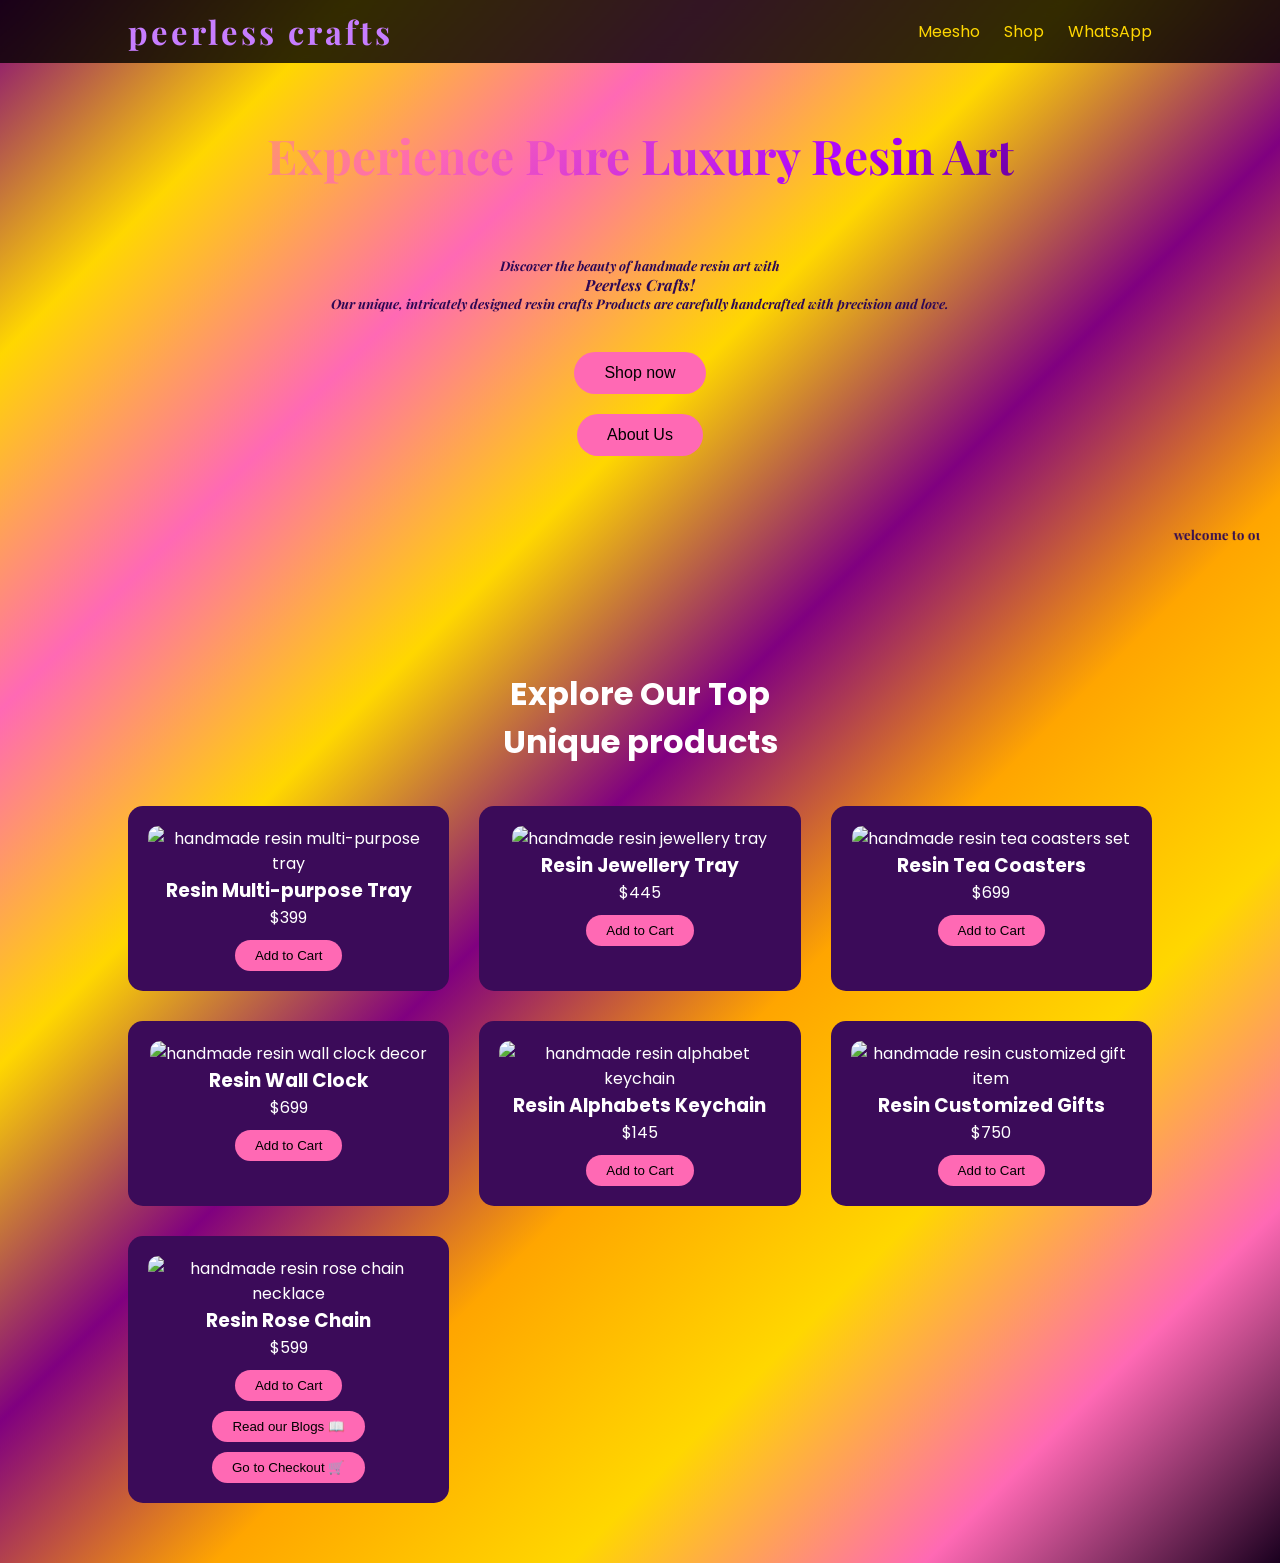
==== index.html @ 184490d0 "Update index.html" ====
<!DOCTYPE html>
<html lang="en">
<head>

<meta charset="UTF-8">
<meta name="google-site-verification" content="Aiq8viFE2QRt8FRY0ErZT-Z5D5-xjzgkNijg7POGn8A" />
<meta name="viewport" content="width=device-width, initial-scale=1.0">

<title>Peerless Crafts – Handmade Resin Art & Luxury Custom Products</title>

<meta name="description" content="Explore Peerless Crafts for handmade resin art, luxury custom designs, and unique resin products. Perfect for gifts and decor.">

<link rel="stylesheet" href="style.css">

<link href="https://fonts.googleapis.com/css2?family=Playfair+Display:wght@600&family=Poppins:wght@300;500&display=swap" rel="stylesheet">

</head>

<body>
<header>

    <div class="logo"><bold><h3>peerless crafts</h3></bold> </div>

    <nav>

        <a href="https://www.meesho.com/PeerlessCrafts?_ms=3.0.1">Meesho</a>

        <a href="#products">Shop</a>

        <a href="https://whatsapp.com/channel/0029VbBbncLLNSa7fEdqFt1w">WhatsApp</a>

    </nav>

</header>



<section class="hero">

    <h1 class="animated-heading">Experience Pure Luxury Resin Art</h1>

    </center>

    <p><h5> <i>Discover the beauty of handmade resin art with <h3><b><em>Peerless Crafts!</b></em></h3>

Our unique, intricately designed resin crafts Products are carefully handcrafted with precision and love.</i></h5>

 </p>

    <a href="checkout.html">

   <button>Shop now</button>

</a>

</br>

<a href="about.html">

   <button>About Us</button>

</a>

   

    <marquee behavior="scroll" direction="left" colour="blue">

<h5> welcome to our PEERLESS CRAFTS Resin store...explore the wild range of unique resin products.</h5>

    </marquee>
</section>
<section id="products" class="products">

    <h2>Explore Our Top <br>Unique products</h2>

    <div class="product-grid">

        

    <div class="product-card">

        <img src="https://i.ibb.co/cXTvMCxx/IMG-20260303-040508.jpg" alt="handmade resin multi-purpose tray">

        <h3>Resin Multi-purpose Tray</h3>

        <p>$399</p>

        <button onclick="addToCart('Resin Multi-purpose Tray', 399)">Add to Cart</button>

    </div>



    <div class="product-card">

        <img src="https://i.ibb.co/p6ynz5Ky/IMG-20260303-WA0002.jpg" alt="handmade resin jewellery tray">

        <h3>Resin Jewellery Tray</h3>

        <p>$445</p>

        <button onclick="addToCart('Resin Jewellery Tray', 445)">Add to Cart</button>

    </div>



    <div class="product-card">

        <img src="https://i.ibb.co/SXm0ck8B/IMG-20260309-WA0003.jpg" alt="handmade resin tea coasters set">

        <h3>Resin Tea Coasters</h3>

        <p>$699</p>

        <button onclick="addToCart('Resin Tea Coasters', 699)">Add to Cart</button>

    </div>

        

    <div class="product-card">

        <img src="https://i.ibb.co/00GGq4N/IMG-20260309-WA0001.jpg" alt="handmade resin wall clock decor">

        <h3>Resin Wall Clock</h3>

        <p>$699</p>

        <button onclick="addToCart('Resin Wall Clock', 699)">Add to Cart</button>

    </div>



    <div class="product-card">

        <img src="https://i.ibb.co/5hvP3KL4/IMG-20260309-WA0004.jpg" alt="handmade resin alphabet keychain">

        <h3>Resin Alphabets Keychain</h3>

        <p>$145</p>

        <button onclick="addToCart('Resin Alphabets Keychain', 145)">Add to Cart</button>

    </div>



    <div class="product-card">

        <img src="https://i.ibb.co/cX6BkC4p/images-4.jpg" alt="handmade resin customized gift item">

        <h3>Resin Customized Gifts</h3>

        <p>$750</p>

        <button onclick="addToCart('Resin Customised Gifts', 750)">Add to Cart</button>

    </div>



    <div class="product-card">

        <img src="https://i.ibb.co/wFL7BYT6/IMG-20260309-WA0002.jpg" alt="handmade resin rose chain necklace">

        <h3>Resin Rose Chain</h3>

        <p>$599</p>

        <button onclick="addToCart('Resin Rose Chain', 599)"> Add to Cart</button>
<div>
<a href="blog.html">

   <button>Read our Blogs 📖</button>

</a>

</br>

<a href="checkout.html">

   <button> Go to Checkout 🛒</button>

</a>
    
</div>  

</section>

<script>
function addToCart(name, price){
let cart = JSON.parse(localStorage.getItem("cart")) || [];
cart.push({name, price});
localStorage.setItem("cart", JSON.stringify(cart));
}
</script>

</body>
    </html>
---- style.css ----
*{
    margin:0;
    padding:0;
    box-sizing:border-box;
}

body{
    font-family: 'Poppins', sans-serif;
    background: linear-gradient(135deg,#800080,#FFD700,#FF69B4,#FFD700,#800080,#FFA500,#FFD700,#FF69B4,#1a001f);
    color:white;
}

/* HEADER */
header{
    display:flex;
    justify-content:space-between;
    align-items:center;
    padding:10px 10%;
    background: rgba(0,0,0,0.8);
    backdrop-filter: blur(10px);
}

.logo{
    font-family: 'Playfair Display', serif;
    font-size:28px;
    color:#c77dff;
    letter-spacing:3px;
    animation: glow 2s infinite alternate;
}

@keyframes glow{
    from { text-shadow: 0 0 10px #FFD700; }
    to { text-shadow: 0 0 25px #c77dff, 0 0 40px #FF69B4; }
}

nav a{
    color:#FFD700;
    text-decoration:none;
    margin-left:20px;
    transition:0.3s;
}

nav a:hover{
    color:#c77dff;
}

/* HERO */
.hero{
    text-align:center;
    padding:60px 20px 40px; /* FIXED spacing */
}

.animated-heading{
    font-size:48px;
    font-family: 'Playfair Display', serif;
    background: linear-gradient(135deg,#FFD700,#FF69B4,#AA00FF,#1a001f);
    -webkit-background-clip:text;
    -webkit-text-fill-color:transparent;
    animation: fadeIn 2s ease-in-out;
}

@keyframes fadeIn{
    from{opacity:0; transform:translateY(-30px);}
    to{opacity:1; transform:translateY(0);}
}

.hero button{
    margin-top:20px;
    padding:12px 30px;
    background:#FF69B4;
    border:none;
    color:black;
    font-size:16px;
    cursor:pointer;
    border-radius:30px;
    transition:0.4s;
}

.hero button:hover{
    transform:scale(1.1);
}

/* PRODUCTS */
.products{
    padding:60px 10%;
}

.products h2{
    text-align:center;
    margin-bottom:40px;
    font-size:32px;
}

.product-grid{
    display:grid;
    grid-template-columns: repeat(auto-fit,minmax(250px,1fr));
    gap:30px;
}

.product-card{
    background:#3B0B59;
    padding:20px;
    border-radius:15px;
    text-align:center;
    transition:0.4s;
}

.product-card:hover{
    transform:translateY(-10px);
    box-shadow:0 0 60px #FF69B4;
}

.product-card img{
    width:100%;
    border-radius:10px;
}

.product-card button{
    margin-top:10px;
    padding:8px 20px;
    background:#FF69B4;
    border:none;
    color:black;
    border-radius:20px;
    cursor:pointer;
    transition:0.3s;
}

.product-card button:hover{
    transform:scale(1.05);
}

/* FOOTER */
footer{
    text-align:center;
    color:purple;
    padding:20px;
    margin-top:50px;
}

/* TEXT STYLE */
h5{
    color:#2E0854;
    margin-top:50px;
    padding:20px;
    font-family: 'Playfair Display', serif;
    animation: fadeIn 2s ease-in-out;
}
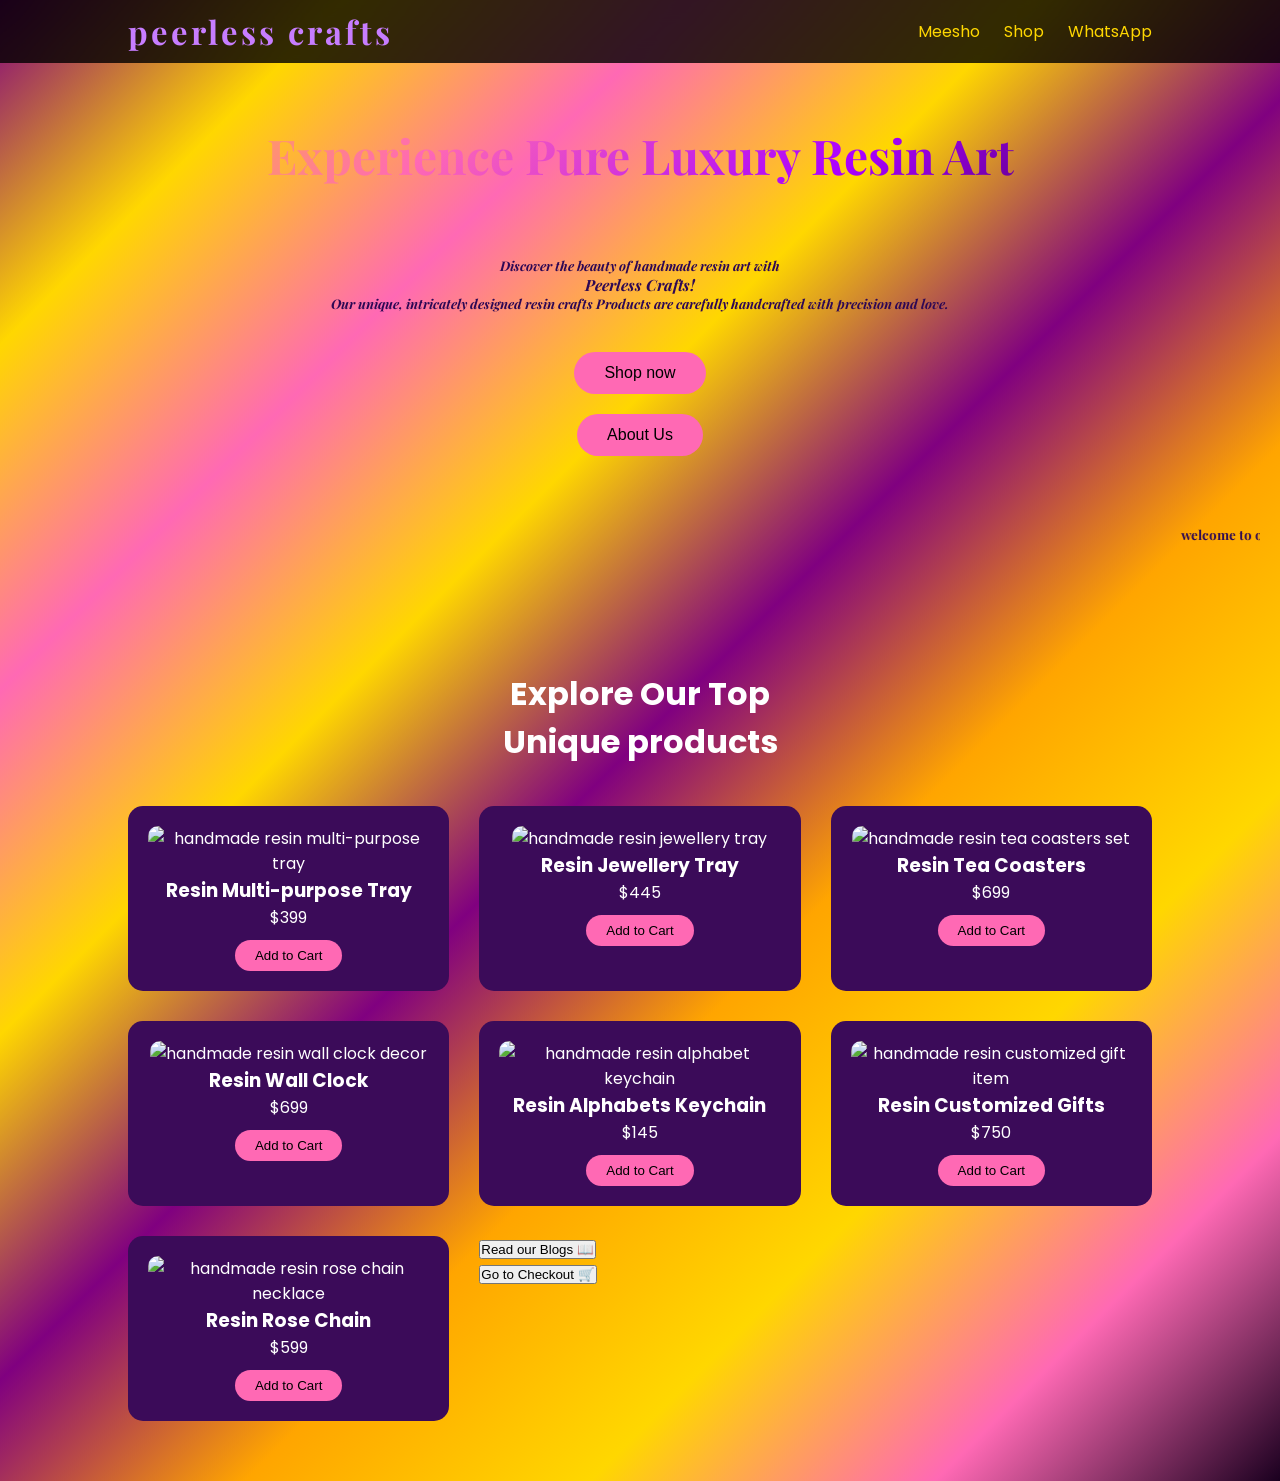
==== commit 0f6f7170: "Update index.html" ====
--- a/index.html
+++ b/index.html
@@ -170,6 +170,9 @@
         <p>$599</p>
 
         <button onclick="addToCart('Resin Rose Chain', 599)"> Add to Cart</button>
+
+    </div>
+        
 <div>
 <a href="blog.html">
 
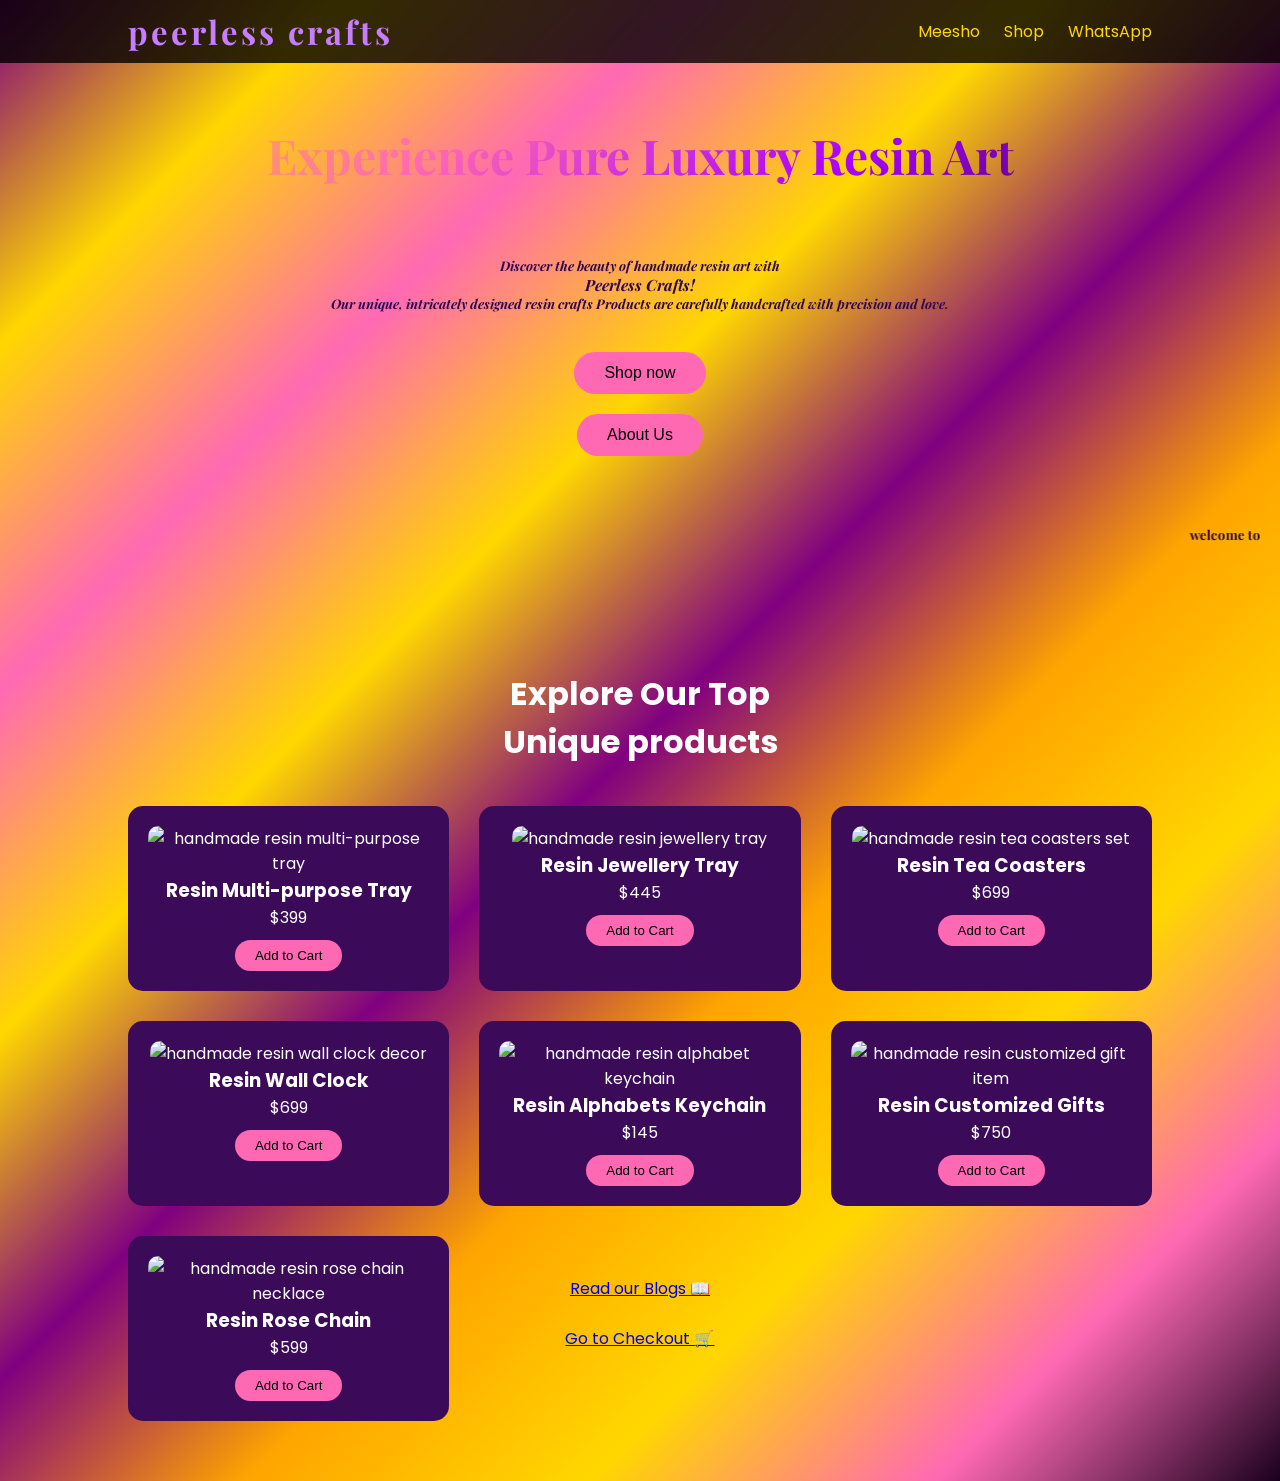
==== commit ad8ece18: "Update index.html" ====
--- a/index.html
+++ b/index.html
@@ -172,22 +172,13 @@
         <button onclick="addToCart('Resin Rose Chain', 599)"> Add to Cart</button>
 
     </div>
-        
-<div>
-<a href="blog.html">
-
-   <button>Read our Blogs 📖</button>
-
-</a>
-
-</br>
-
-<a href="checkout.html">
-
-   <button> Go to Checkout 🛒</button>
-
-</a>
-    
+        <centre>
+        <div style="text-align:center; margin-top:40px;">
+    <a href="blog.html" class="main-btn">Read our Blogs 📖</a>
+    <br><br>
+    <a href="checkout.html" class="main-btn">Go to Checkout 🛒</a>
+        </div>
+        </centre>
 </div>  
 
 </section>
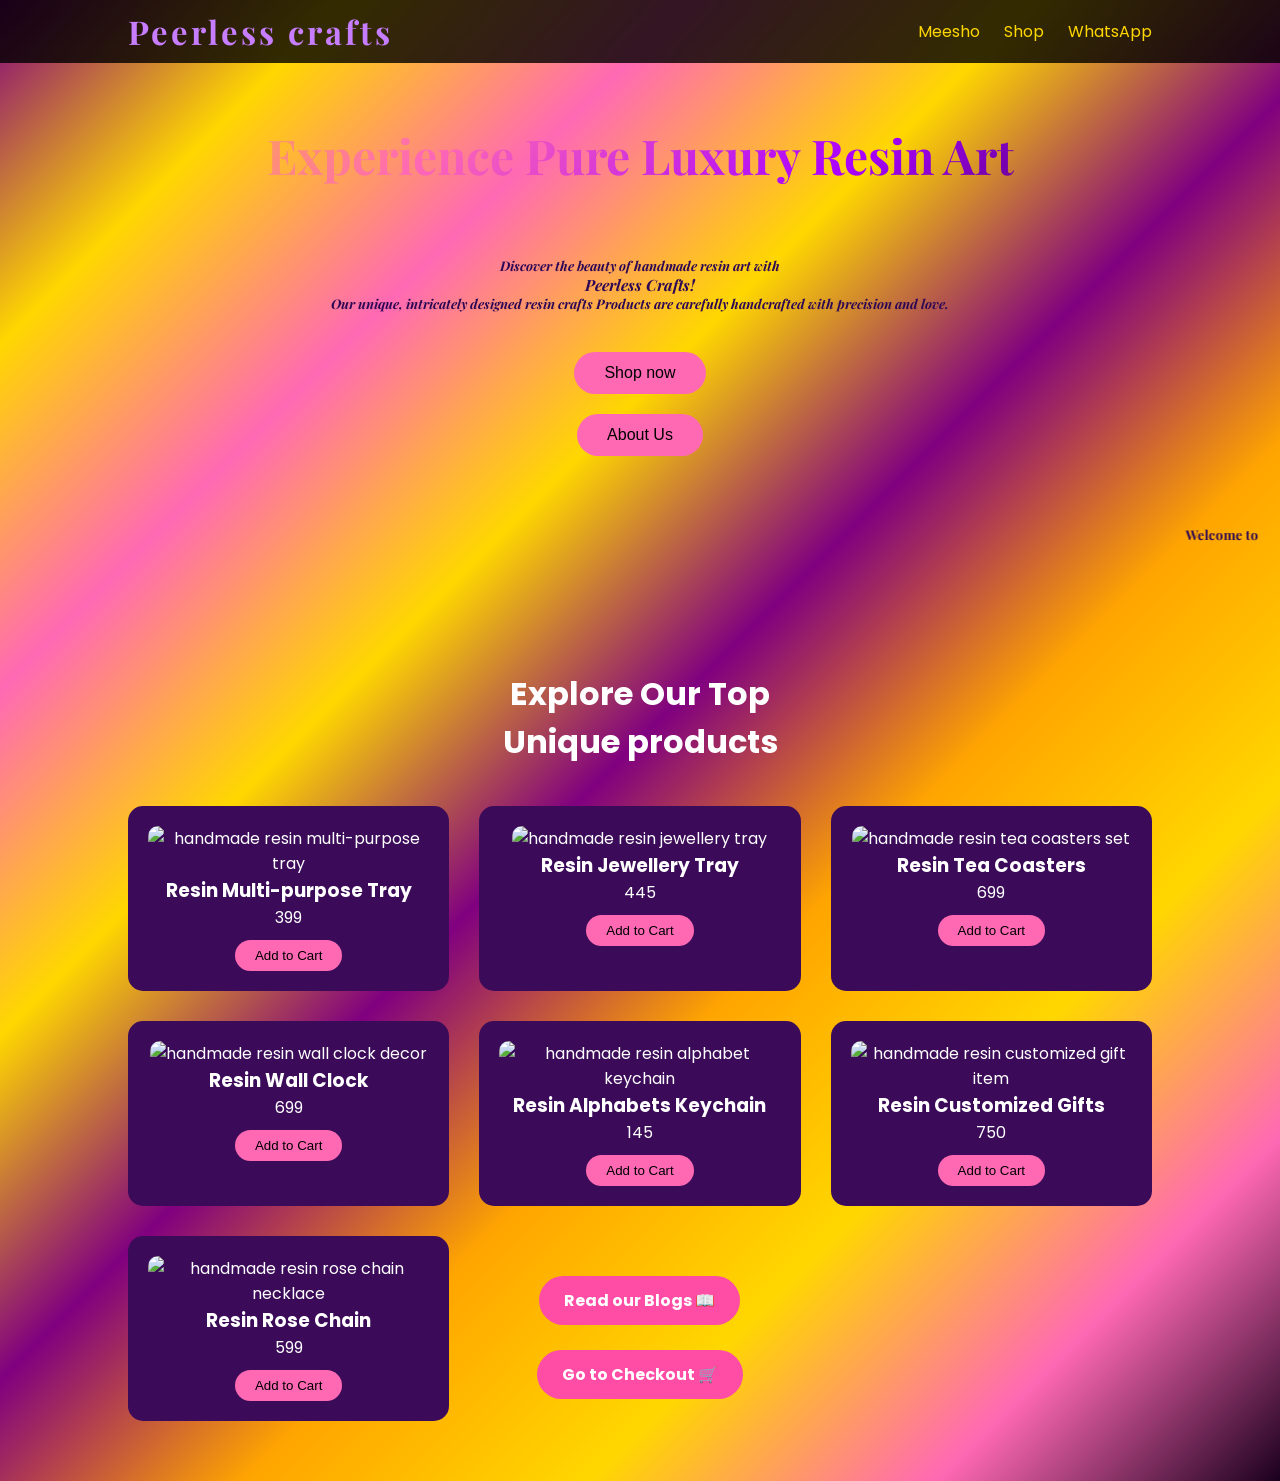
==== commit 705a5123: "Update index.html" ====
--- a/index.html
+++ b/index.html
@@ -19,7 +19,7 @@
 <body>
 <header>
 
-    <div class="logo"><bold><h3>peerless crafts</h3></bold> </div>
+    <div class="logo"><bold><h3>Peerless crafts</h3></bold> </div>
 
     <nav>
 
@@ -65,7 +65,7 @@
 
     <marquee behavior="scroll" direction="left" colour="blue">
 
-<h5> welcome to our PEERLESS CRAFTS Resin store...explore the wild range of unique resin products.</h5>
+<h5> Welcome to our PEERLESS CRAFTS Resin store...explore the wild range of unique resin products.</h5>
 
     </marquee>
 </section>
@@ -83,7 +83,7 @@
 
         <h3>Resin Multi-purpose Tray</h3>
 
-        <p>$399</p>
+        <p>399</p>
 
         <button onclick="addToCart('Resin Multi-purpose Tray', 399)">Add to Cart</button>
 
@@ -97,7 +97,7 @@
 
         <h3>Resin Jewellery Tray</h3>
 
-        <p>$445</p>
+        <p>445</p>
 
         <button onclick="addToCart('Resin Jewellery Tray', 445)">Add to Cart</button>
 
@@ -111,7 +111,7 @@
 
         <h3>Resin Tea Coasters</h3>
 
-        <p>$699</p>
+        <p>699</p>
 
         <button onclick="addToCart('Resin Tea Coasters', 699)">Add to Cart</button>
 
@@ -125,7 +125,7 @@
 
         <h3>Resin Wall Clock</h3>
 
-        <p>$699</p>
+        <p>699</p>
 
         <button onclick="addToCart('Resin Wall Clock', 699)">Add to Cart</button>
 
@@ -139,7 +139,7 @@
 
         <h3>Resin Alphabets Keychain</h3>
 
-        <p>$145</p>
+        <p>145</p>
 
         <button onclick="addToCart('Resin Alphabets Keychain', 145)">Add to Cart</button>
 
@@ -153,7 +153,7 @@
 
         <h3>Resin Customized Gifts</h3>
 
-        <p>$750</p>
+        <p>750</p>
 
         <button onclick="addToCart('Resin Customised Gifts', 750)">Add to Cart</button>
 
@@ -167,7 +167,7 @@
 
         <h3>Resin Rose Chain</h3>
 
-        <p>$599</p>
+        <p>599</p>
 
         <button onclick="addToCart('Resin Rose Chain', 599)"> Add to Cart</button>
 
--- a/style.css
+++ b/style.css
@@ -146,4 +146,20 @@
     font-family: 'Playfair Display', serif;
     animation: fadeIn 2s ease-in-out;
 }
+.main-btn {
+    display: inline-block;
+    background: #ff4da6;
+    color: white;
+    padding: 12px 25px;
+    border-radius: 25px;
+    text-decoration: none;
+    font-size: 16px;
+    font-weight: bold;
+    transition: 0.3s;
+}
 
+.main-btn:hover {
+    background: #ff1a8c;
+    transform: scale(1.05);
+}
+
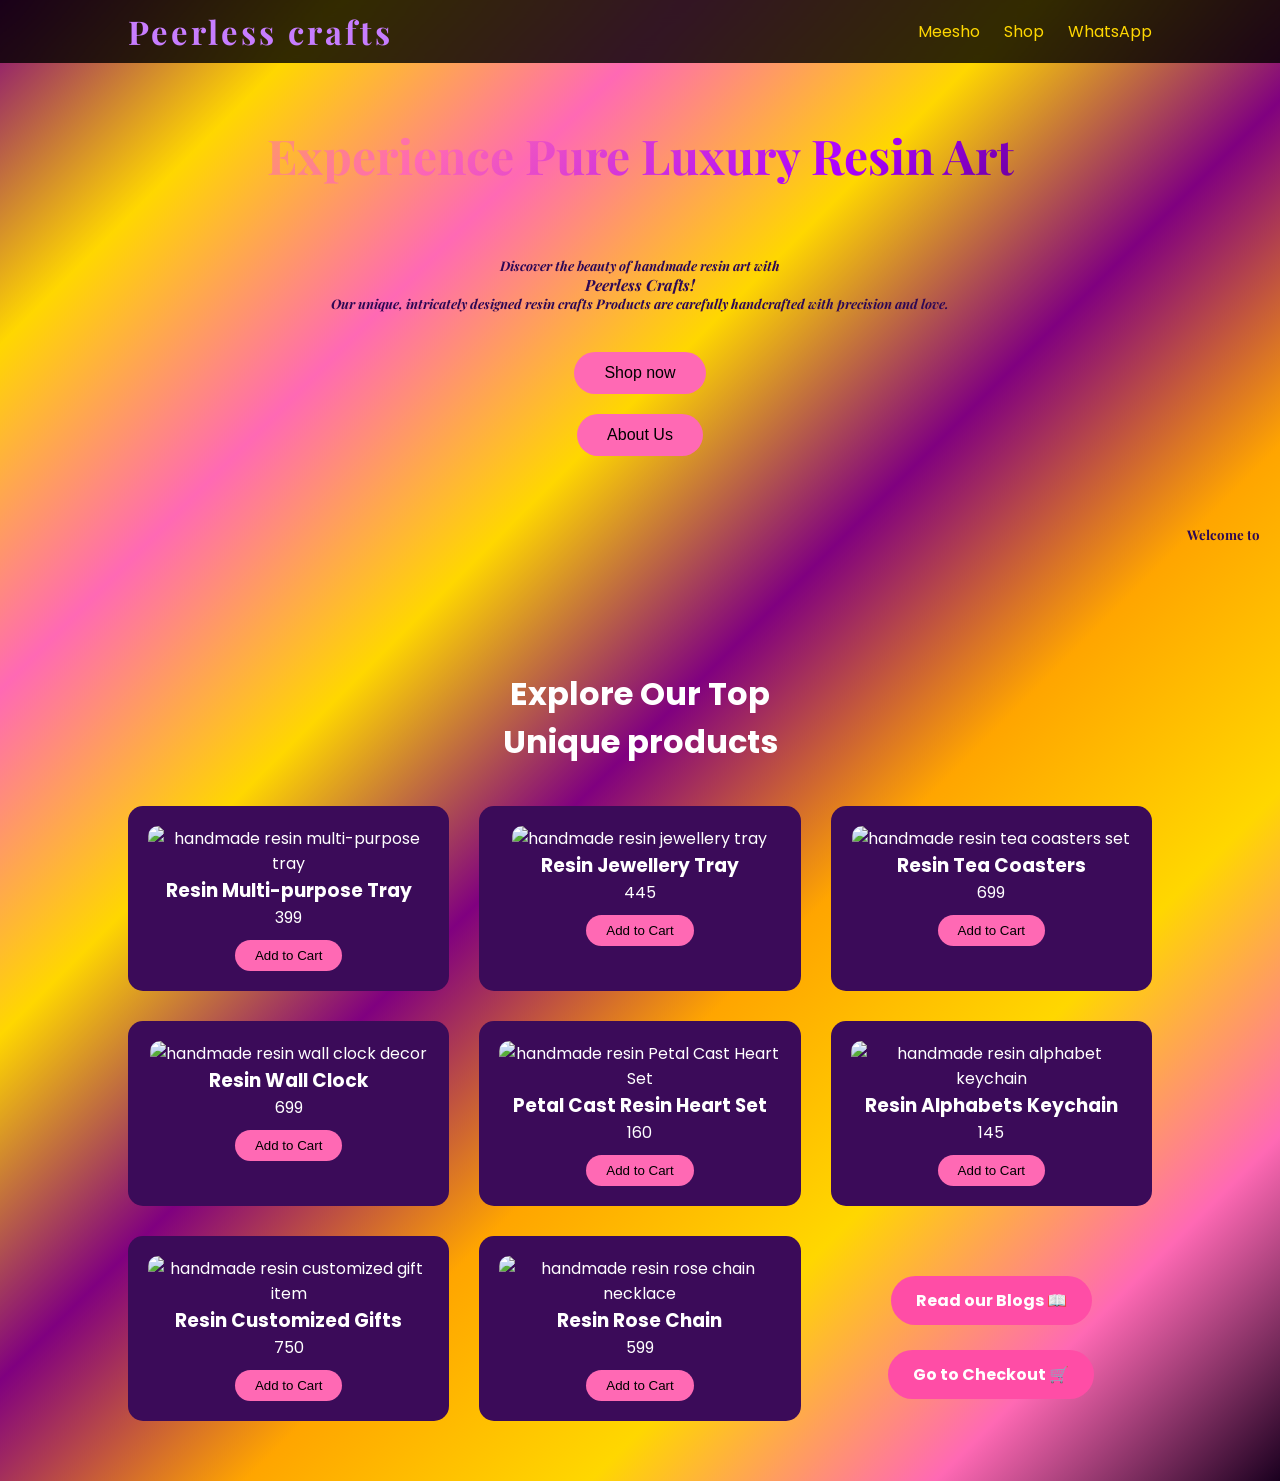
==== commit 469e88eb: "Update index.html" ====
--- a/index.html
+++ b/index.html
@@ -1,5 +1,6 @@
 <!DOCTYPE html>
 <html lang="en">
+
 <head>
 
 <meta charset="UTF-8">
@@ -10,12 +11,22 @@
 
 <meta name="description" content="Explore Peerless Crafts for handmade resin art, luxury custom designs, and unique resin products. Perfect for gifts and decor.">
 
+<meta name="keywords" content="resin crafts, handmade resin art, luxury resin products, custom resin gifts, resin decor">
+
+<meta name="author" content="Peerless Crafts">
+
+<!-- Open Graph -->
+<meta property="og:title" content="Peerless Crafts Resin Store">
+<meta property="og:description" content="Luxury handmade resin art and custom crafted products.">
+<meta property="og:type" content="website">
+<meta property="og:url" content="https://imlegendryismail-lab.github.io/Peerless-crafts/">
+<meta property="og:image" content="https://i.ibb.co/cXTvMCxx/IMG-20260303-040508.jpg">
+
 <link rel="stylesheet" href="style.css">
 
 <link href="https://fonts.googleapis.com/css2?family=Playfair+Display:wght@600&family=Poppins:wght@300;500&display=swap" rel="stylesheet">
 
 </head>
-
 <body>
 <header>
 
@@ -130,7 +141,17 @@
         <button onclick="addToCart('Resin Wall Clock', 699)">Add to Cart</button>
 
     </div>
-
+ <div class="product-card">
+
+        <img src="https://fonts.googleapis.com/css2?family=Playfair+Display:wght@600&family=Poppins:wght@300;500&display=swap.jpg" alt="handmade resin Petal Cast Heart Set">
+
+        <h3>Petal Cast Resin Heart Set</h3>
+
+        <p>160</p>
+
+        <button onclick="addToCart('PetalCast Resin Heart Set', 160)">Add to Cart</button>
+
+ </div>
 
 
     <div class="product-card">
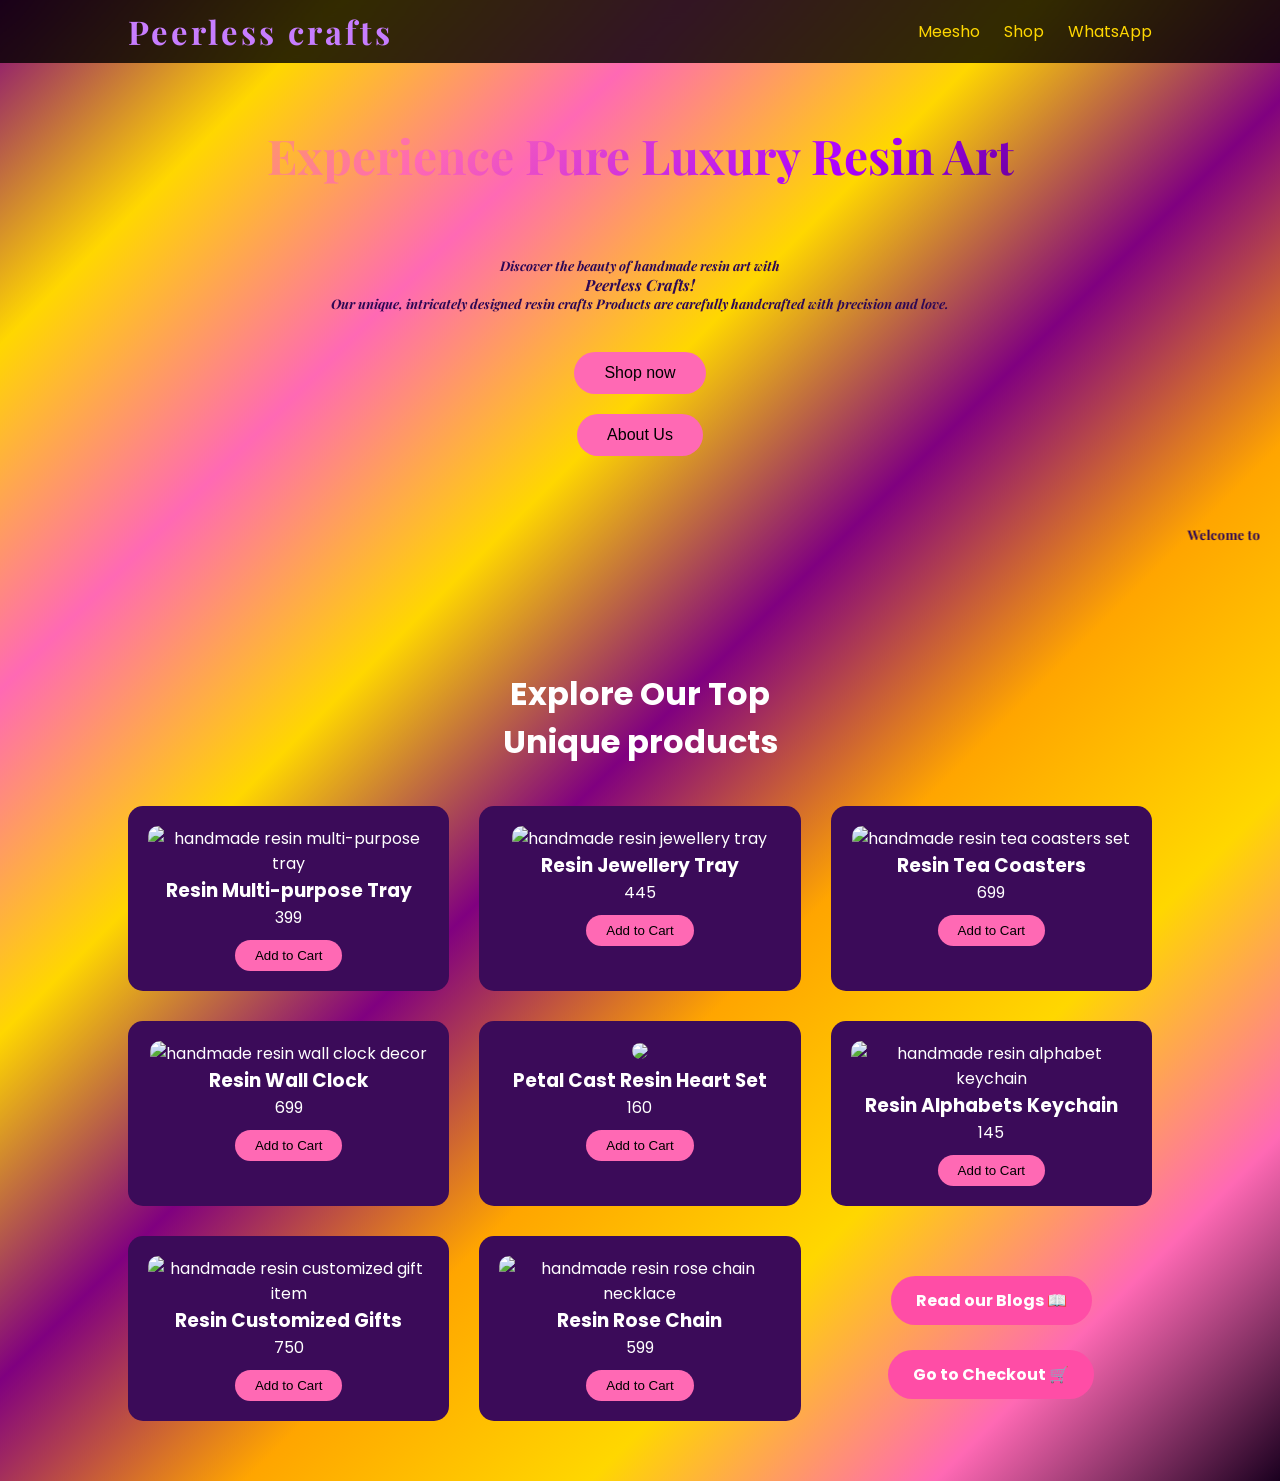
==== commit 4664e98a: "Update index.html" ====
--- a/index.html
+++ b/index.html
@@ -143,7 +143,7 @@
     </div>
  <div class="product-card">
 
-        <img src="https://fonts.googleapis.com/css2?family=Playfair+Display:wght@600&family=Poppins:wght@300;500&display=swap.jpg" alt="handmade resin Petal Cast Heart Set">
+        <img src="https://i.ibb.co/MkdL3NBf/file-0000000060787208878e3576d1973200.png alt="handmade resin Petal Cast Heart Set">
 
         <h3>Petal Cast Resin Heart Set</h3>
 
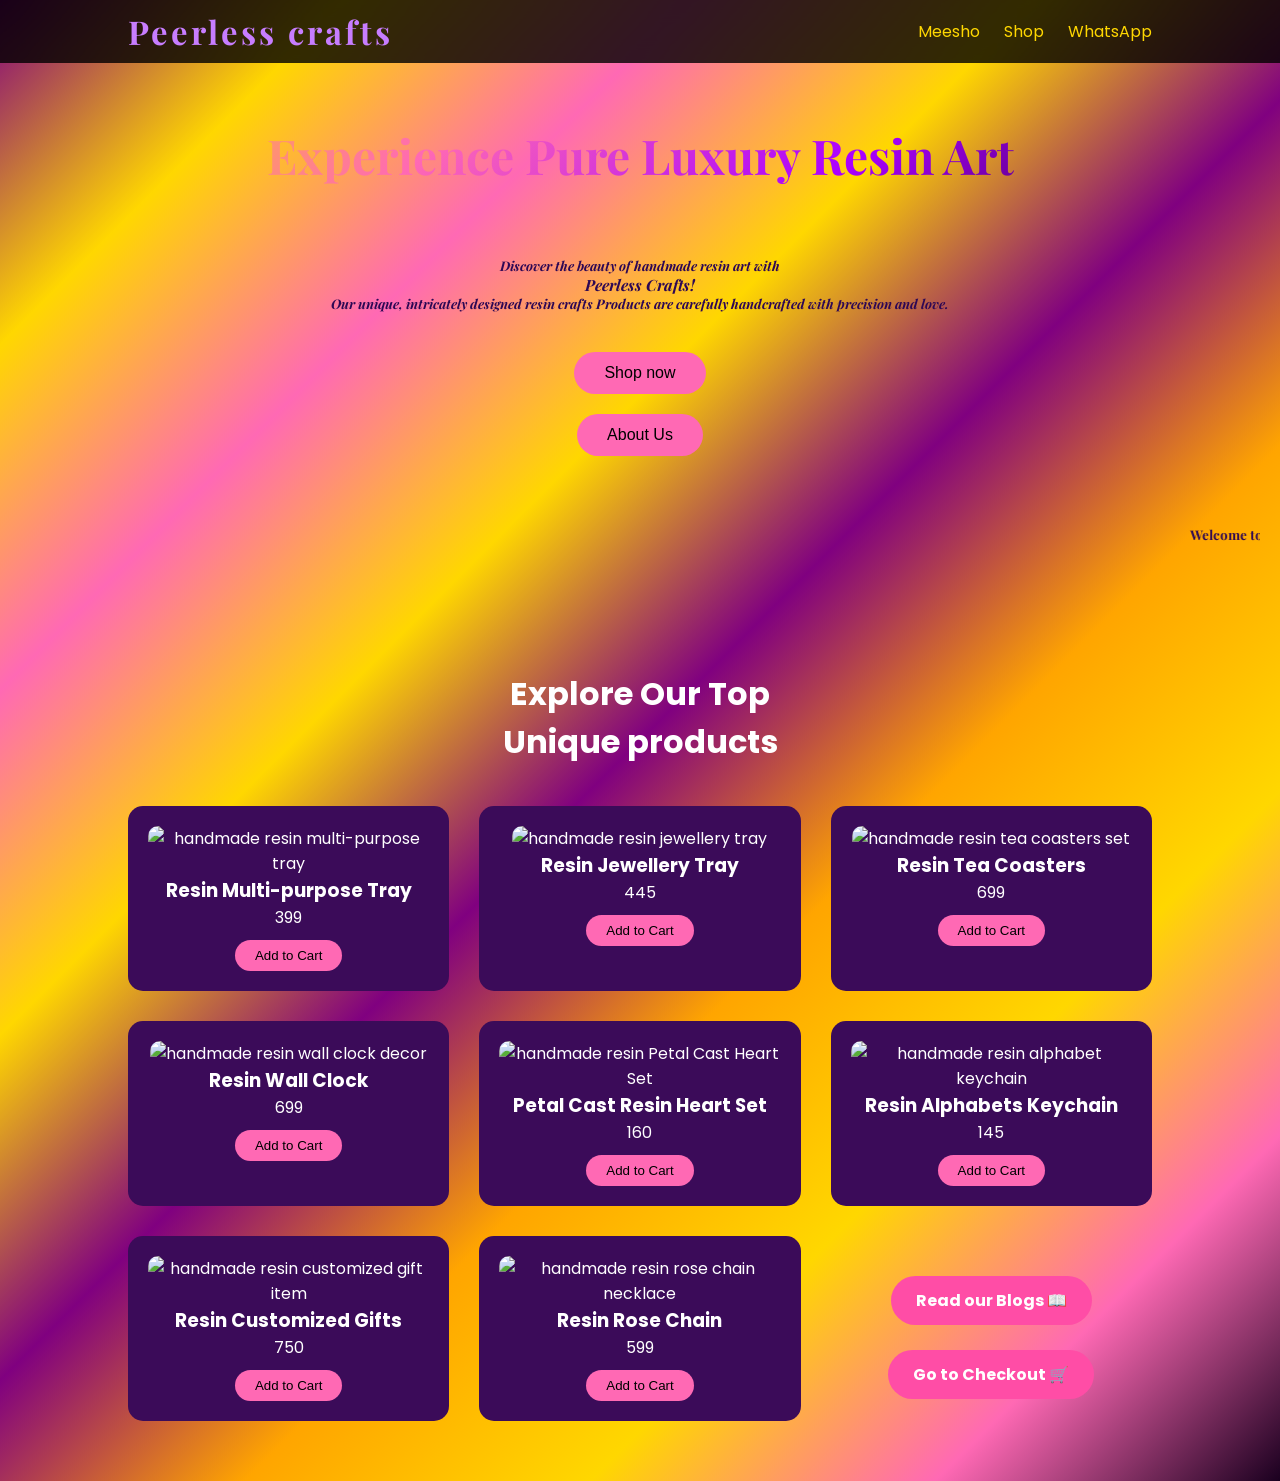
==== commit f699ecba: "Update index.html" ====
--- a/index.html
+++ b/index.html
@@ -143,7 +143,7 @@
     </div>
  <div class="product-card">
 
-        <img src="https://i.ibb.co/MkdL3NBf/file-0000000060787208878e3576d1973200.png alt="handmade resin Petal Cast Heart Set">
+        <img src="https://i.ibb.co/MkdL3NBf/file-0000000060787208878e3576d1973200.jpg" alt="handmade resin Petal Cast Heart Set">
 
         <h3>Petal Cast Resin Heart Set</h3>
 
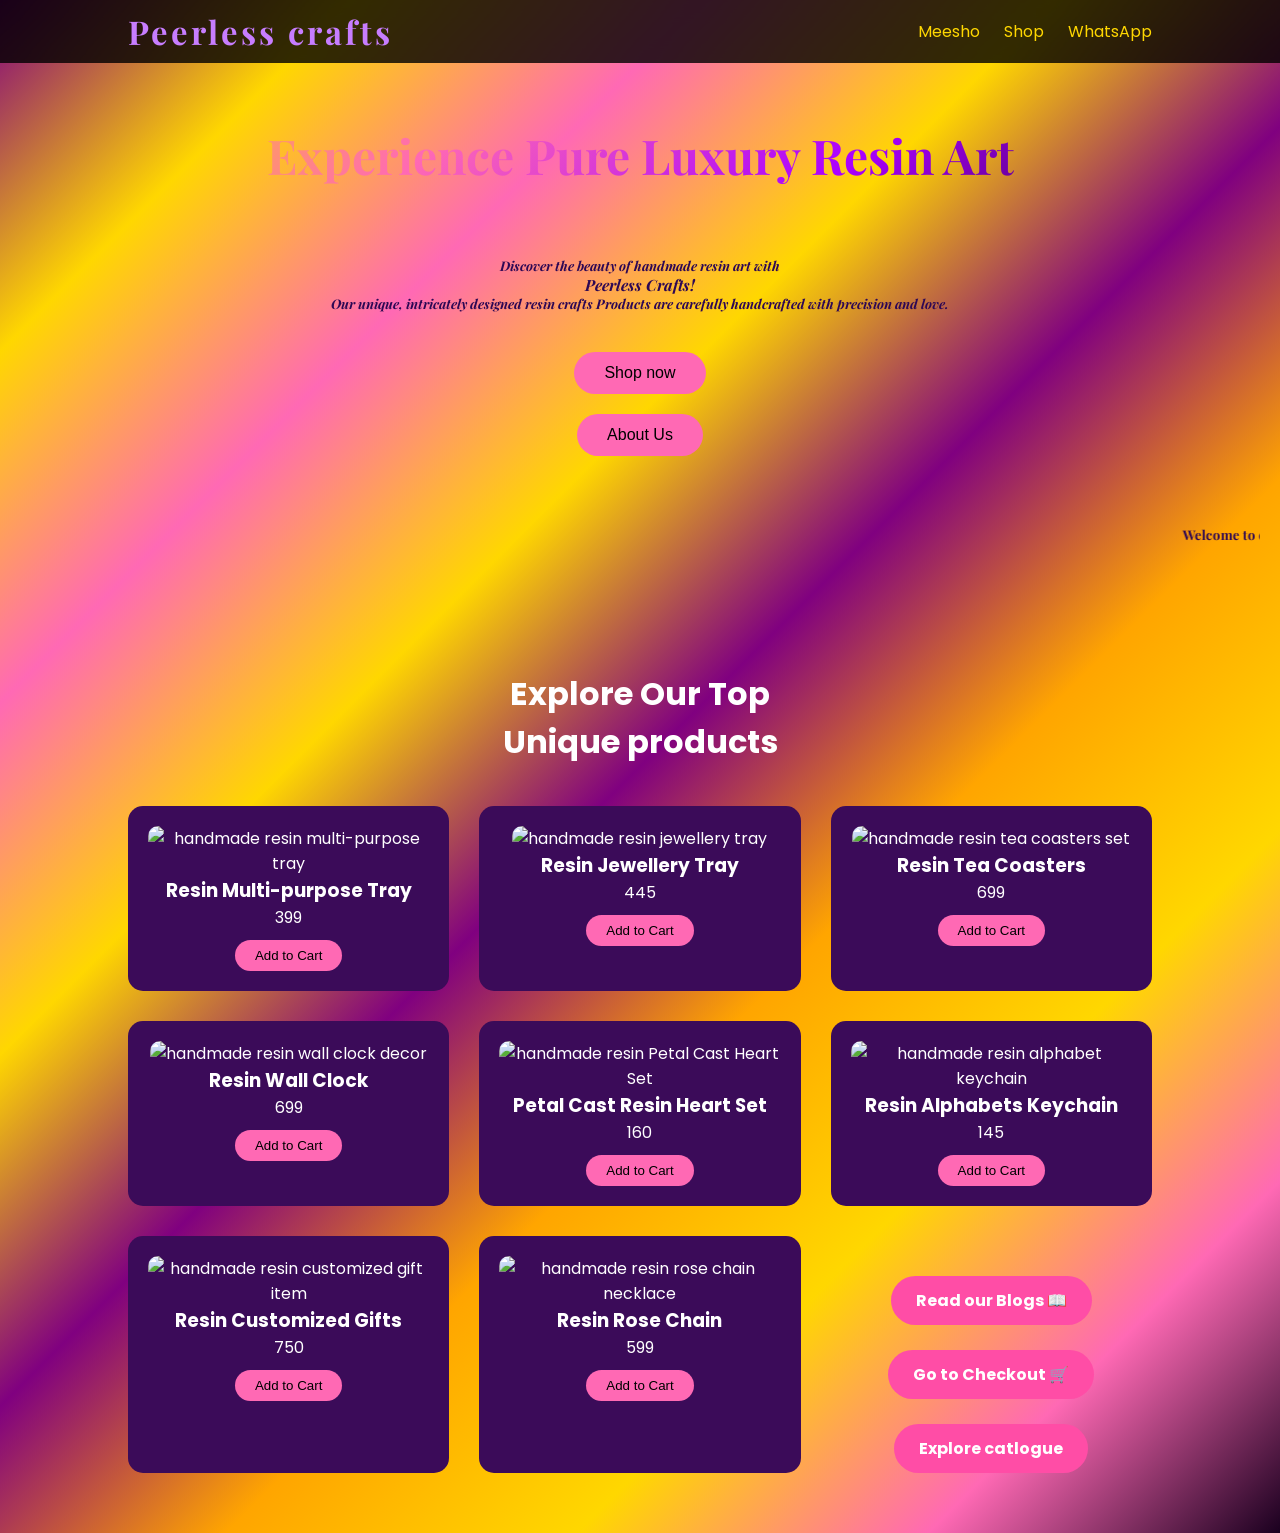
==== commit 410d981c: "Update index.html" ====
--- a/index.html
+++ b/index.html
@@ -198,6 +198,9 @@
     <a href="blog.html" class="main-btn">Read our Blogs 📖</a>
     <br><br>
     <a href="checkout.html" class="main-btn">Go to Checkout 🛒</a>
+    <br></br>
+<a href="product.html" class="main-btn"> Explore catlogue </a>
+   
         </div>
         </centre>
 </div>  
